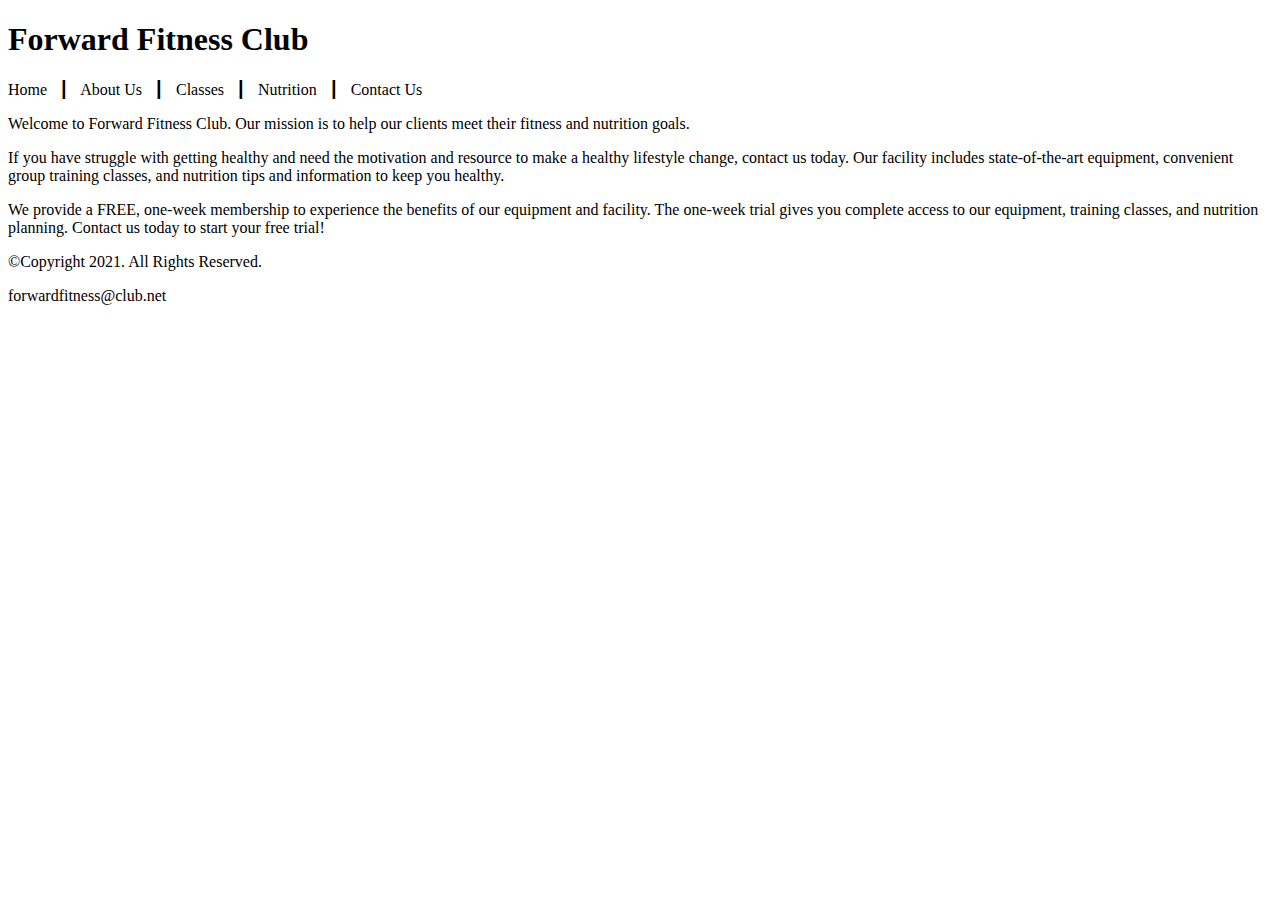
==== fitness/index.html @ bffd8457 "Delete one index.html and add another" ====
<!DOCTYPE html>
<!--This website template was created by: Md Basid-->
<html lang="en">
     <head>
         <title>Forward Fitness Club</title>
         <meta charset="utf-8">
     </head>
     <body>
         <!--Use the header are for the website name or logo-->
        <header>
            <h1>Forward Fitness Club</h1>
        </header>

        <!--Use the nav area to add hyperlinks to other pages within the website-->
        <nav>
            <p>
                Home &nbsp; &#9475; &nbsp;
                About Us &nbsp; &#9475; &nbsp;
                Classes &nbsp; &#9475; &nbsp;
                Nutrition &nbsp; &#9475; &nbsp;
                Contact Us 
            </p>
        </nav>

        <!--Use the main area to add the main content of the webpage-->
        <main>
            <p>Welcome to Forward Fitness Club. Our mission is to help our clients meet their fitness and nutrition goals. </p>
            
            <p>If you have struggle with getting healthy and need the motivation and resource to make a healthy lifestyle change, contact us today. Our facility includes state-of-the-art equipment, convenient group training classes, and nutrition tips and information to keep you healthy.</p>
        
            <p>We provide a FREE, one-week membership to experience the benefits of our equipment and facility. The one-week trial gives you complete access to our equipment, training classes, and nutrition planning. Contact us today to start your free trial!</p>
        </main>

        <!--Use the footer area to add webpage footer content-->
        <footer>
            <p>&copy;Copyright 2021. All Rights Reserved.</p>
            <p>forwardfitness@club.net</p>
        </footer>
     </body>
</html>
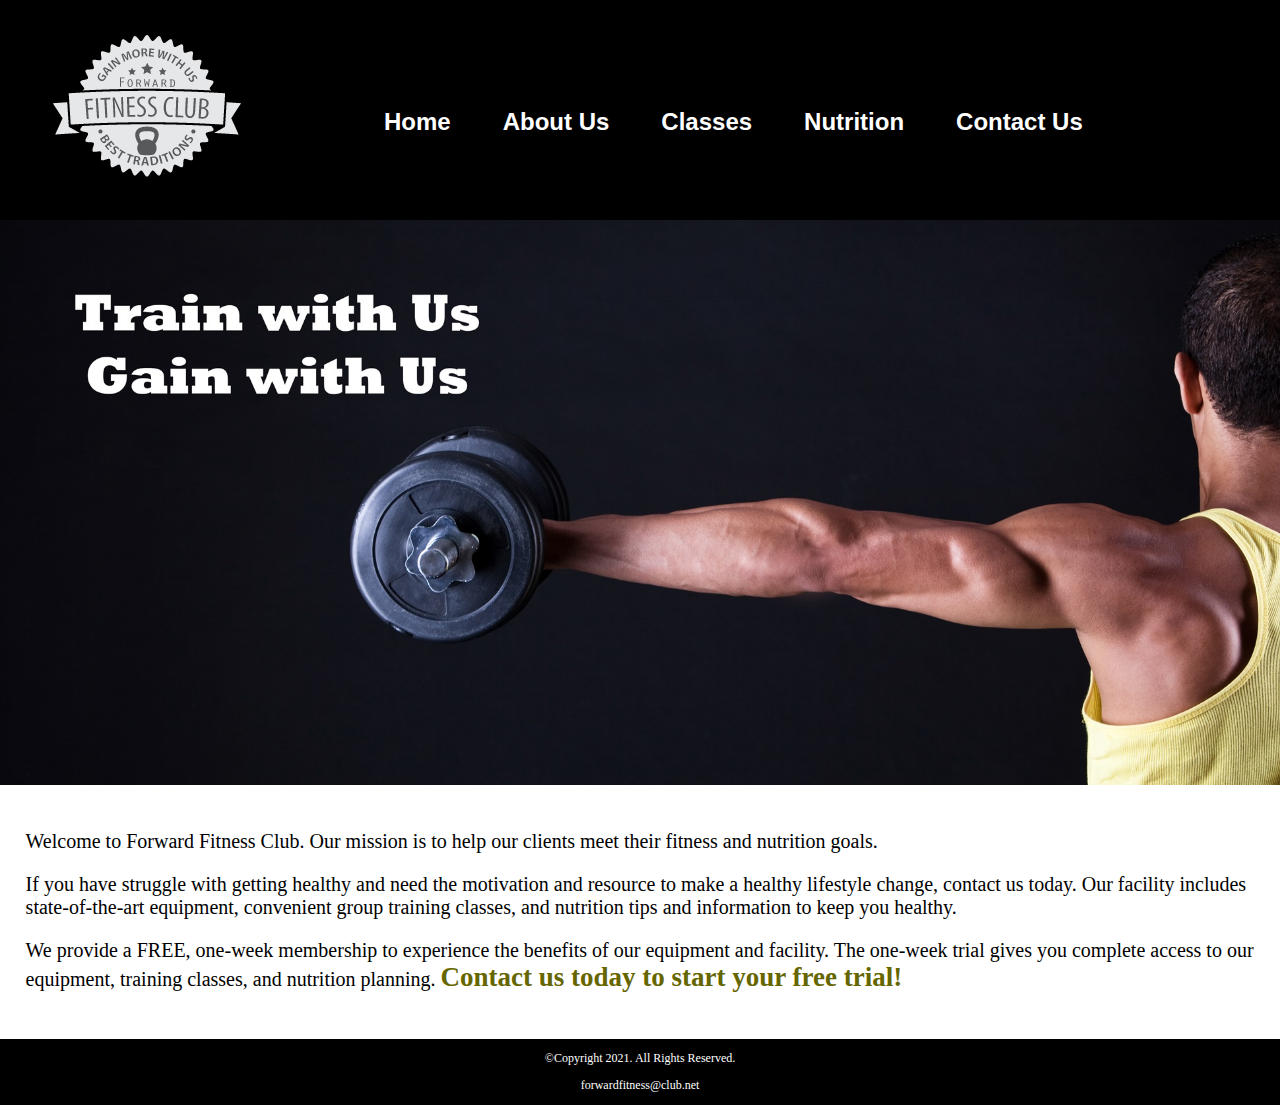
==== commit 66a1ba5a: "Chapter 4" ====
--- a/fitness/index.html
+++ b/fitness/index.html
@@ -1,40 +1,50 @@
 <!DOCTYPE html>
-<!--This website template was created by: Md Basid-->
+<!--This website template was created by: Md Basid (ISM_5994)-->
 <html lang="en">
      <head>
          <title>Forward Fitness Club</title>
          <meta charset="utf-8">
+         <link rel="stylesheet" href="css/styles.css">
      </head>
      <body>
+        <div id="container">
          <!--Use the header are for the website name or logo-->
         <header>
-            <h1>Forward Fitness Club</h1>
+            <a href="index.html"><img src="images/forward-fitness-logo.png" alt="Forward Fitness Logo" ></a>
         </header>
 
         <!--Use the nav area to add hyperlinks to other pages within the website-->
         <nav>
-            <p>
-                Home &nbsp; &#9475; &nbsp;
-                About Us &nbsp; &#9475; &nbsp;
-                Classes &nbsp; &#9475; &nbsp;
-                Nutrition &nbsp; &#9475; &nbsp;
-                Contact Us 
-            </p>
+            <ul>
+                <li><a href="index.html">Home</a></li> 
+                <li><a href="about.html">About Us</a></li>
+                <li><a href="classes.html">Classes</a></li>
+                <li><a href="nutrition.html">Nutrition</a></li>
+                <li><a href="contact.html">Contact Us </a></li>
+            </ul>
         </nav>
+
+        <!--Hero Image-->
+        <div id="hero">
+            <img src="images/hero-image.jpg" alt="left arm extended holding a weight">
+        </div>
 
         <!--Use the main area to add the main content of the webpage-->
         <main>
+            <div id="intro">
             <p>Welcome to Forward Fitness Club. Our mission is to help our clients meet their fitness and nutrition goals. </p>
             
             <p>If you have struggle with getting healthy and need the motivation and resource to make a healthy lifestyle change, contact us today. Our facility includes state-of-the-art equipment, convenient group training classes, and nutrition tips and information to keep you healthy.</p>
         
-            <p>We provide a FREE, one-week membership to experience the benefits of our equipment and facility. The one-week trial gives you complete access to our equipment, training classes, and nutrition planning. Contact us today to start your free trial!</p>
+            <p>We provide a FREE, one-week membership to experience the benefits of our equipment and facility. The one-week trial gives you complete access to our equipment, training classes, and nutrition planning. <span class="action" >Contact us today to start your free trial!</span></p>
+            </div>
         </main>
 
         <!--Use the footer area to add webpage footer content-->
         <footer>
             <p>&copy;Copyright 2021. All Rights Reserved.</p>
-            <p>forwardfitness@club.net</p>
+            <p><a href="mailto:forwardfitness@club.net">forwardfitness@club.net</a></p>
         </footer>
+    </div>
      </body>
 </html>--- a/fitness/css/styles.css
+++ b/fitness/css/styles.css
@@ -0,0 +1,124 @@
+/*
+Author: Md Abdul Basid
+Date: 02/09/2021
+File name: styles.css
+*/
+
+/* CSS Reset */
+body, header, nav, main, footer, h1, div, img {
+    margin: 0;
+    padding: 0;
+    border: 0;
+}
+
+/* Style rules for body and images */
+body {
+    background-color: #000;
+}
+
+img{
+    max-width: 100%;
+    display: block;
+}
+
+/* Style rules for header */
+header {
+    width: 25%;
+    float: left;
+}
+
+/* Style rules for navigation area */
+nav{
+    width: 70%;
+    float: left;
+    margin: 5em 3em 0 0;
+}
+
+nav u1{
+    list-style-type: none;
+    margin: 0;
+    text-align: right;
+}
+
+nav li{
+    display: inline-block;
+    font-size: 1.5em;
+    font-family: Verdane, Arial, sans-serif;
+    font-weight: bold;
+}
+
+nav li a {
+    display: block;
+    color: #fff;
+    text-align: center;
+    padding: 0.5em 1em;
+    text-decoration: none;
+}
+
+/* Style rules for main content */
+main{
+   clear: left; 
+   background-color: #fff;
+   padding: 2%;
+   font-size: 1.25em;
+}
+
+.action {
+    font-size: 1.35em;
+    color: #666600;
+    font-weight: bold;
+}
+
+#weights, #cardio, #training {
+    width: 29%;
+    float: left;
+    margin: 0 2%;
+}
+
+#exercises {
+    clear: left;
+    border-top: 1px solid #000;
+    border-bottom: 1px solid #000;
+    background-color: #f2f2f2;
+    padding: 1% 2%;
+}
+
+#exercises dt{
+    font-weight: bold;
+}
+
+#contact {
+    text-align: center;
+}
+
+.external-link {
+    color: #666600;
+    font-weight: bold;
+    text-decoration: none;
+}
+
+#contact a {
+    color: #666600;
+    text-decoration: none;
+}
+
+.map{
+    border: 8px solid #000;
+}
+
+#exercises dd{
+    padding: 0.5% 1% 2% 0;
+}
+
+/* Style rules for footer content */
+footer p{
+    font-size: 0.75em;
+    text-align: center;
+    color: #fff;
+    padding: 0 1em;
+}
+
+footer p a {
+    color: #fff;
+    text-decoration: none;
+}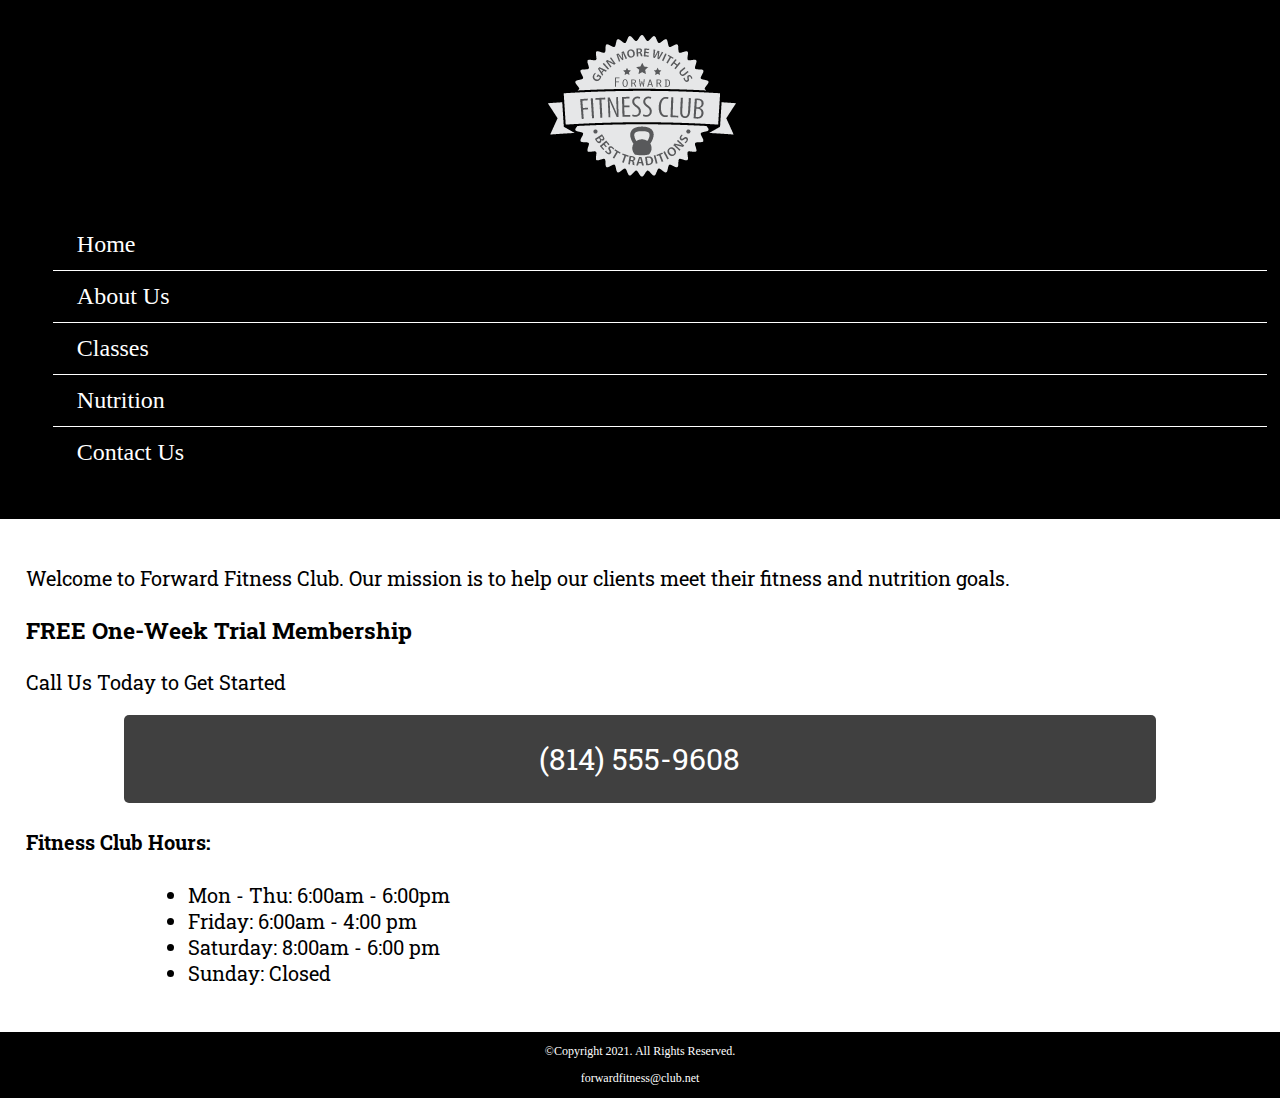
==== commit 20e3ea31: "Chapter 5 edits" ====
--- a/fitness/index.html
+++ b/fitness/index.html
@@ -5,6 +5,8 @@
          <title>Forward Fitness Club</title>
          <meta charset="utf-8">
          <link rel="stylesheet" href="css/styles.css">
+         <meta name= "viewport" content="width=device-width, initial-scale=1.0">
+         <link href="https://fonts.googleapis.com/css2?family=Francois+One&family=Roboto+Slab&display=swap" rel="stylesheet">
      </head>
      <body>
         <div id="container">
@@ -25,13 +27,31 @@
         </nav>
 
         <!--Hero Image-->
-        <div id="hero">
+        <div id="hero" class="tablet-desktop">
             <img src="images/hero-image.jpg" alt="left arm extended holding a weight">
         </div>
 
         <!--Use the main area to add the main content of the webpage-->
         <main>
-            <div id="intro">
+
+            <div class="mobile">
+                <p>Welcome to Forward Fitness Club. Our mission is to help our clients meet their fitness and nutrition goals.</p>
+                
+                <h3>FREE One-Week Trial Membership</h3>
+                <p>Call Us Today to Get Started</p>
+                <p class="tel-link"><a href="tel:8145559608">(814) 555-9608</a></p>
+            
+                <h4>Fitness Club Hours:</h4>
+                <ul class="hours">
+                    <li>Mon - Thu: 6:00am - 6:00pm</li>
+                    <li>Friday: 6:00am - 4:00 pm</li>
+                    <li>Saturday: 8:00am - 6:00 pm</li>
+                    <li>Sunday: Closed</li>
+                </ul>
+
+            </div> 
+
+            <div class="tablet-desktop">
             <p>Welcome to Forward Fitness Club. Our mission is to help our clients meet their fitness and nutrition goals. </p>
             
             <p>If you have struggle with getting healthy and need the motivation and resource to make a healthy lifestyle change, contact us today. Our facility includes state-of-the-art equipment, convenient group training classes, and nutrition tips and information to keep you healthy.</p>
--- a/fitness/css/styles.css
+++ b/fitness/css/styles.css
@@ -5,7 +5,7 @@
 */
 
 /* CSS Reset */
-body, header, nav, main, footer, h1, div, img {
+body, header, nav, main, footer, h1, div, img ul {
     margin: 0;
     padding: 0;
     border: 0;
@@ -21,46 +21,84 @@
     display: block;
 }
 
+/* Style rules fro mobile viewport */
+
 /* Style rules for header */
 header {
-    width: 25%;
-    float: left;
+    position: -webkit-sticky;
+    position: sticky;
+    top: 0;
+    background-color: #000;
+    height: 190px;
+} 
+
+header img {
+    margin: 0 auto;
 }
 
 /* Style rules for navigation area */
 nav{
-    width: 70%;
-    float: left;
-    margin: 5em 3em 0 0;
+   padding: 1%;
+   margin-bottom: 1%;
 }
 
 nav u1{
     list-style-type: none;
-    margin: 0;
-    text-align: right;
+    text-align: center;
 }
 
 nav li{
-    display: inline-block;
     font-size: 1.5em;
-    font-family: Verdane, Arial, sans-serif;
-    font-weight: bold;
+    font-family: 'francois One' sans-serif;
+    border-top: 1px solid #fff;
+}
+
+nav li:first-child {
+    border-top: none;
 }
 
 nav li a {
     display: block;
     color: #fff;
-    text-align: center;
     padding: 0.5em 1em;
     text-decoration: none;
 }
 
+/* Show mobile class, hide tablet-desktop class */
+.mobile {
+    display: block;
+}
+
+.tablet-desktop{
+    display:none;
+}
+
 /* Style rules for main content */
 main{
-   clear: left; 
    background-color: #fff;
    padding: 2%;
    font-size: 1.25em;
+   font-family: 'Roboto Slab', serif;
+}
+
+.tel-link {
+    background-color: #404040;
+    padding: 2%;
+    margin: 0 auto;
+    width: 80%;
+    text-align: center;
+    border-radius: 5px;
+}
+
+.tel-link a {
+    color: #fff;
+    text-decoration: none;
+    font-size: 1.5em;
+    display: block;
+}
+
+.hours {
+    margin-left: 10%;
 }
 
 .action {
@@ -70,21 +108,11 @@
 }
 
 #weights, #cardio, #training {
-    width: 29%;
-    float: left;
     margin: 0 2%;
 }
 
-#exercises {
-    clear: left;
-    border-top: 1px solid #000;
-    border-bottom: 1px solid #000;
-    background-color: #f2f2f2;
-    padding: 1% 2%;
-}
-
-#exercises dt{
-    font-weight: bold;
+.round {
+    border-radius: 8px;
 }
 
 #contact {
@@ -97,17 +125,15 @@
     text-decoration: none;
 }
 
-#contact a {
+#contact .contact-email-link {
     color: #666600;
     text-decoration: none;
 }
 
 .map{
-    border: 8px solid #000;
-}
-
-#exercises dd{
-    padding: 0.5% 1% 2% 0;
+    border: 2px solid #000;
+    width: 95%;
+    height: 50;
 }
 
 /* Style rules for footer content */
@@ -121,4 +147,20 @@
 footer p a {
     color: #fff;
     text-decoration: none;
-}+}
+
+/* #exercises {
+    clear: left;
+    border-top: 1px solid #000;
+    border-bottom: 1px solid #000;
+    background-color: #f2f2f2;
+    padding: 1% 2%;
+}
+
+#exercises dt{
+    font-weight: bold;
+}
+
+#exercises dd{
+    padding: 0.5% 1% 2% 0;
+} */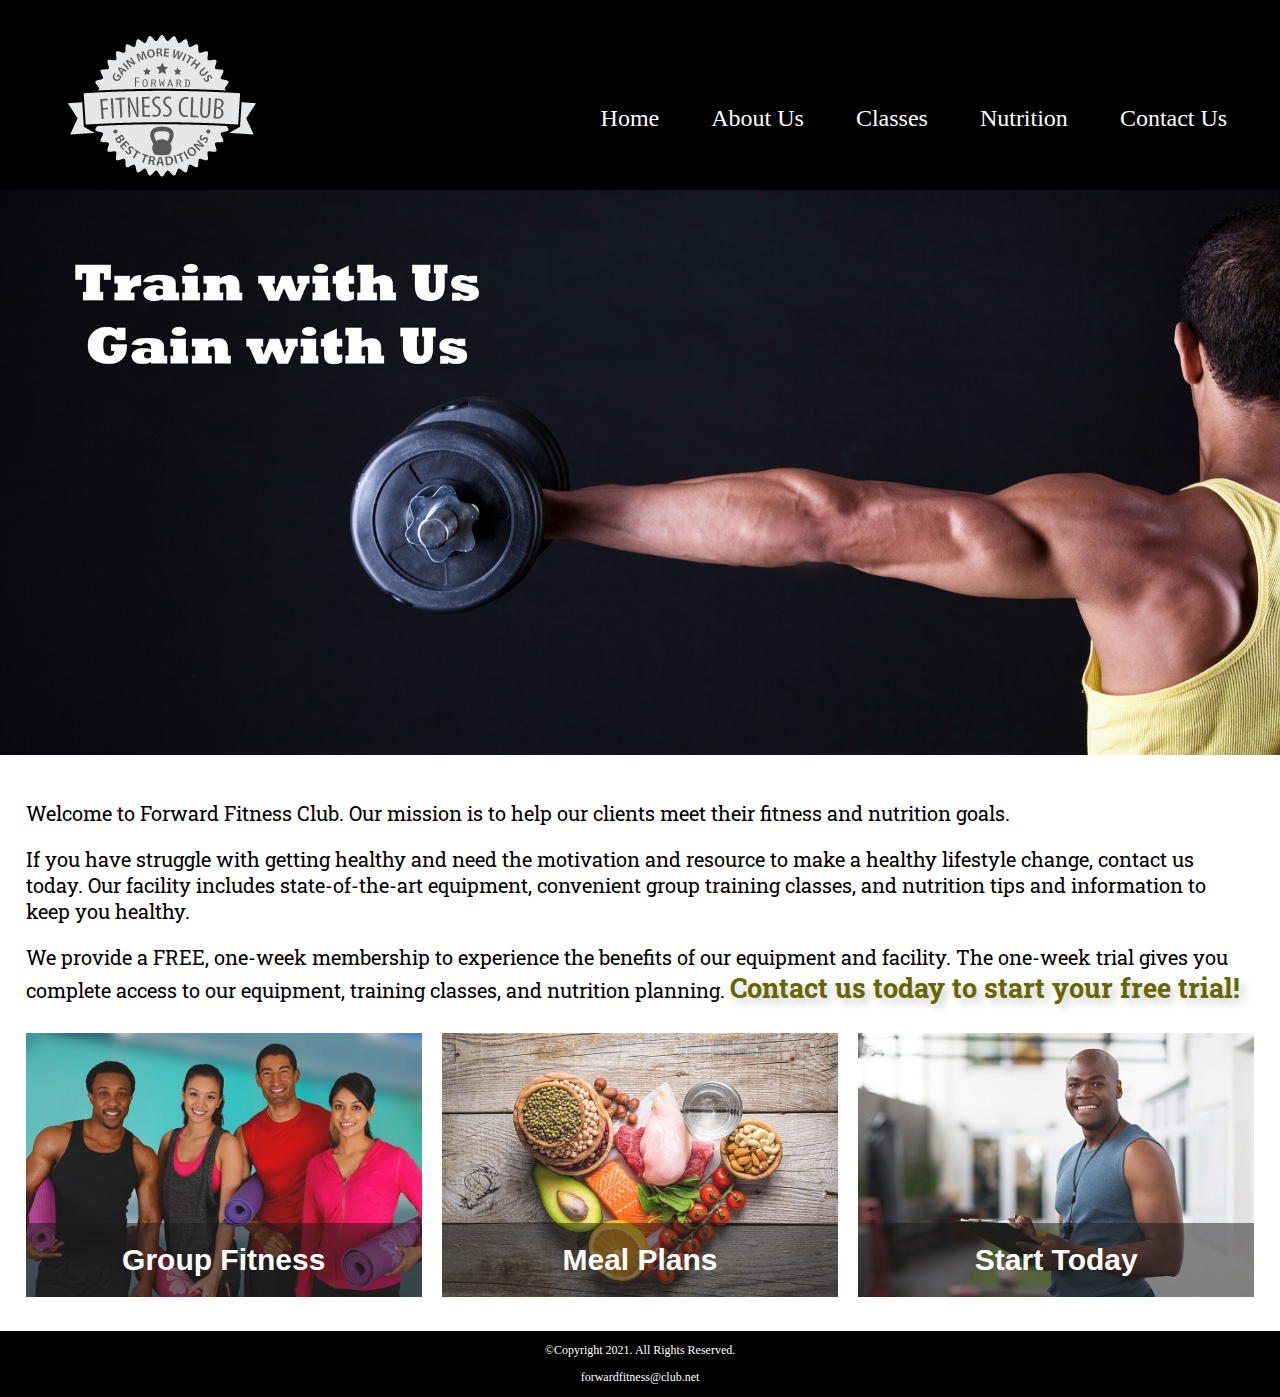
==== commit 62510eb6: "Chapter 7" ====
--- a/fitness/index.html
+++ b/fitness/index.html
@@ -7,6 +7,11 @@
          <link rel="stylesheet" href="css/styles.css">
          <meta name= "viewport" content="width=device-width, initial-scale=1.0">
          <link href="https://fonts.googleapis.com/css2?family=Francois+One&family=Roboto+Slab&display=swap" rel="stylesheet">
+         <link href="https://fonts.googleapis.com/css2?family=Francois+One&family=Roboto+Slab&display=swap" rel="stylesheet">
+         <link rel="shortcut icon" href="images/favicon.ico">
+         <link rel="icon" type="image/png" sizes="32x32" href="images/favicon-32.png">
+         <link rel="apple-touch-icon" sizes="180x180" href="images/apple-touch-icon.png">
+         <link rel="icon" sizes="192x192" href="images/android-chrome-192.png">
      </head>
      <body>
         <div id="container">
@@ -58,6 +63,24 @@
         
             <p>We provide a FREE, one-week membership to experience the benefits of our equipment and facility. The one-week trial gives you complete access to our equipment, training classes, and nutrition planning. <span class="action" >Contact us today to start your free trial!</span></p>
             </div>
+
+            <div class="grid">
+                <figure class="frame">
+                    <a href="classes.html"><img src="images/fitness-group.jpg" alt="group of fitness people"></a>
+                    <figcaption class="pic-text">Group Fitness</figcaption>
+                </figure>
+
+                <figure class="frame">
+                    <a href="nutrition.html"><img src="images/food-heart.jpg" alt="healthy food in the shape of a heart"></a>
+                    <figcaption class="pic-text">Meal Plans</figcaption>
+                </figure>
+
+                <figure class="frame">
+                    <a href="contact.html"><img src="images/personal-trainer.jpg" alt="personal trainer with a clipboard"></a>
+                    <figcaption class="pic-text">Start Today</figcaption>
+                </figure>
+
+            </div>
         </main>
 
         <!--Use the footer area to add webpage footer content-->
--- a/fitness/css/styles.css
+++ b/fitness/css/styles.css
@@ -1,11 +1,11 @@
 /*
-Author: Md Abdul Basid
-Date: 02/09/2021
+Author: Md A Basid
+Date: 02/23/2021
 File name: styles.css
 */
 
 /* CSS Reset */
-body, header, nav, main, footer, h1, div, img ul {
+body, header, nav, main, footer, h1, div, img ul, figure, figcaption, section, article, aside {
     margin: 0;
     padding: 0;
     border: 0;
@@ -21,12 +21,15 @@
     display: block;
 }
 
+/* Style rule for box sizing applies to all elements */
+* {
+    box-sizing: border-box;
+  }
+
 /* Style rules fro mobile viewport */
 
 /* Style rules for header */
 header {
-    position: -webkit-sticky;
-    position: sticky;
     top: 0;
     background-color: #000;
     height: 190px;
@@ -42,7 +45,7 @@
    margin-bottom: 1%;
 }
 
-nav u1{
+nav ul{
     list-style-type: none;
     text-align: center;
 }
@@ -81,6 +84,29 @@
    font-family: 'Roboto Slab', serif;
 }
 
+.mobile h3 {
+    text-shadow: 5px 5px 8px #ccc;
+}
+
+article{
+    padding: 2%;
+}
+
+article h3 {
+    text-align: center;
+}
+article img {
+    margin: 0 auto;
+}
+
+article ul {
+    margin-left: 10%;
+}
+
+article:nth-of-type(2) {
+    background-color: rgba(204, 204, 204, 0.3);
+}
+
 .tel-link {
     background-color: #404040;
     padding: 2%;
@@ -105,6 +131,26 @@
     font-size: 1.35em;
     color: #666600;
     font-weight: bold;
+    text-shadow: 5px 5px 8px #ccc;
+}
+
+.frame {
+    position: relative;
+    max-width: 450px;
+    margin: 2% auto;
+}
+
+.pic-text {
+    position: absolute;
+    bottom: 0;
+    background: rgba(0, 0, 0, 0.5);
+    color: #fff;
+    width: 100%;
+    padding: 20px;
+    text-align: center;
+    font-family: Verdana, Arial, sans-serif;
+    font-size: 1.5em;
+    font-weight: bold;
 }
 
 #weights, #cardio, #training {
@@ -149,18 +195,171 @@
     text-decoration: none;
 }
 
-/* #exercises {
-    clear: left;
-    border-top: 1px solid #000;
-    border-bottom: 1px solid #000;
-    background-color: #f2f2f2;
-    padding: 1% 2%;
-}
-
-#exercises dt{
-    font-weight: bold;
-}
-
-#exercises dd{
-    padding: 0.5% 1% 2% 0;
-} */+/* Media Query for Tablet Viewport */
+@media screen and (min-width: 630px), print {
+    /* Tablet Viewport: Show tablet-desktop class, hide mobile class */
+    .tablet-desktop {
+        display: block;
+    }
+    .mobile {
+        display: none;
+    }
+
+    /* Tablet Viewport: Style rule for header */
+    header {
+        padding-bottom: 2%;
+    }
+
+    /* Tablet Viewport: Style rules for nav area */
+    nav li {
+        border-top: none;
+        display: inline-block;
+        border-right: 1px solid #fff;
+    }
+    nav li:last-child {
+        border-right: none;
+    }
+    nav li a {
+        padding: 0.1em 0.75em;
+    }
+
+    /* Tablet Viewport: Style rules for main content area */
+    main ul {
+        margin: 0 0 4% 10%;
+    }
+
+    .grid {
+        display: grid;
+        grid-template-columns: auto auto auto;
+        grid-gap: 20px;
+    }
+
+    .pic-text {
+        font-size: 1em;
+        padding: 10px;
+    }
+
+    aside {
+        text-align: center;
+        font-size: 1.25em;
+        font-style: italic;
+        font-weight: bold;
+        padding: 2%;
+        background-color: rgba(204, 204, 204, 0.5);
+        box-shadow: 5px 5px 8px #000;
+        text-shadow: 5px 5px 5px #b3b3b3;
+        border-radius: 0 15px;
+    }
+
+    .grid-item4 {
+        grid-column: 1 / span 3;
+    }
+
+    #exercises {
+        border-top: 1px solid #000;
+        border-bottom: 1px solid #000;
+        background-color: #f2f2f2;
+        background: linear-gradient(to right, #ccc, #fff);
+        padding: 1% 2%;
+}
+
+    #exercises dt{
+        font-weight: bold;
+}
+
+    #exercises dd{
+        padding: 0.5% 1% 2% 0;
+} 
+    .tel-num {
+        font-size: 1.25em;
+}
+    .map {
+        width: 600px;
+        height: 450px;
+    }
+}
+
+/* Media Query for Desktop Viewport */
+@media screen and (min-width: 1015px), print {
+    /* Desktop Viewport: Style rule for header */
+    header {
+        width: 25%;
+        float: left;
+        padding-bottom: 0;
+    }
+
+    /* Desktop Viewport: Style rules for nav area */
+    nav {
+        float: right;
+        width: 70%;
+        margin: 4em 1em 0 0;
+    }
+    nav ul {
+        text-align: right;
+    }
+    nav li {
+        border: none;
+    }
+    nav li a {
+        padding: 0.5em 1em;
+    }
+    nav li a:hover {
+        color: #000;
+        background-color: #fff;
+    }
+
+    /* Desktop Viewport: Style Rules for main content */
+    main {
+        clear: left;
+    }
+    main h1 {
+        font-size: 1.75em;
+    }
+
+    article h3 {
+        font-size: 1.8em;
+    }
+
+    .pic-text {
+        font-size: 1.5em;
+        padding: 20px;
+    }
+
+    .frame {
+        opacity: 0.9;
+    }
+
+    .frame:hover {
+        opacity: 1;
+        box-shadow: 8px 8px 10px #808080;
+    }
+
+    #weights, #cardio, #training {
+        width: 29%;
+        float: left;
+        margin: 0 2%;
+    }
+
+    #exercises {
+        clear: left;
+    }
+  
+}
+
+/* Media Query for Large Desktop Viewport */
+@media screen and (min-width: 1921px) {
+
+    #container {
+        width: 1920px;
+        margin: 0 auto;
+    }
+
+}
+
+/* Media Query for Print */
+@media print {
+    body {
+        background-color: #fff;
+        color: #000;
+    }
+}
